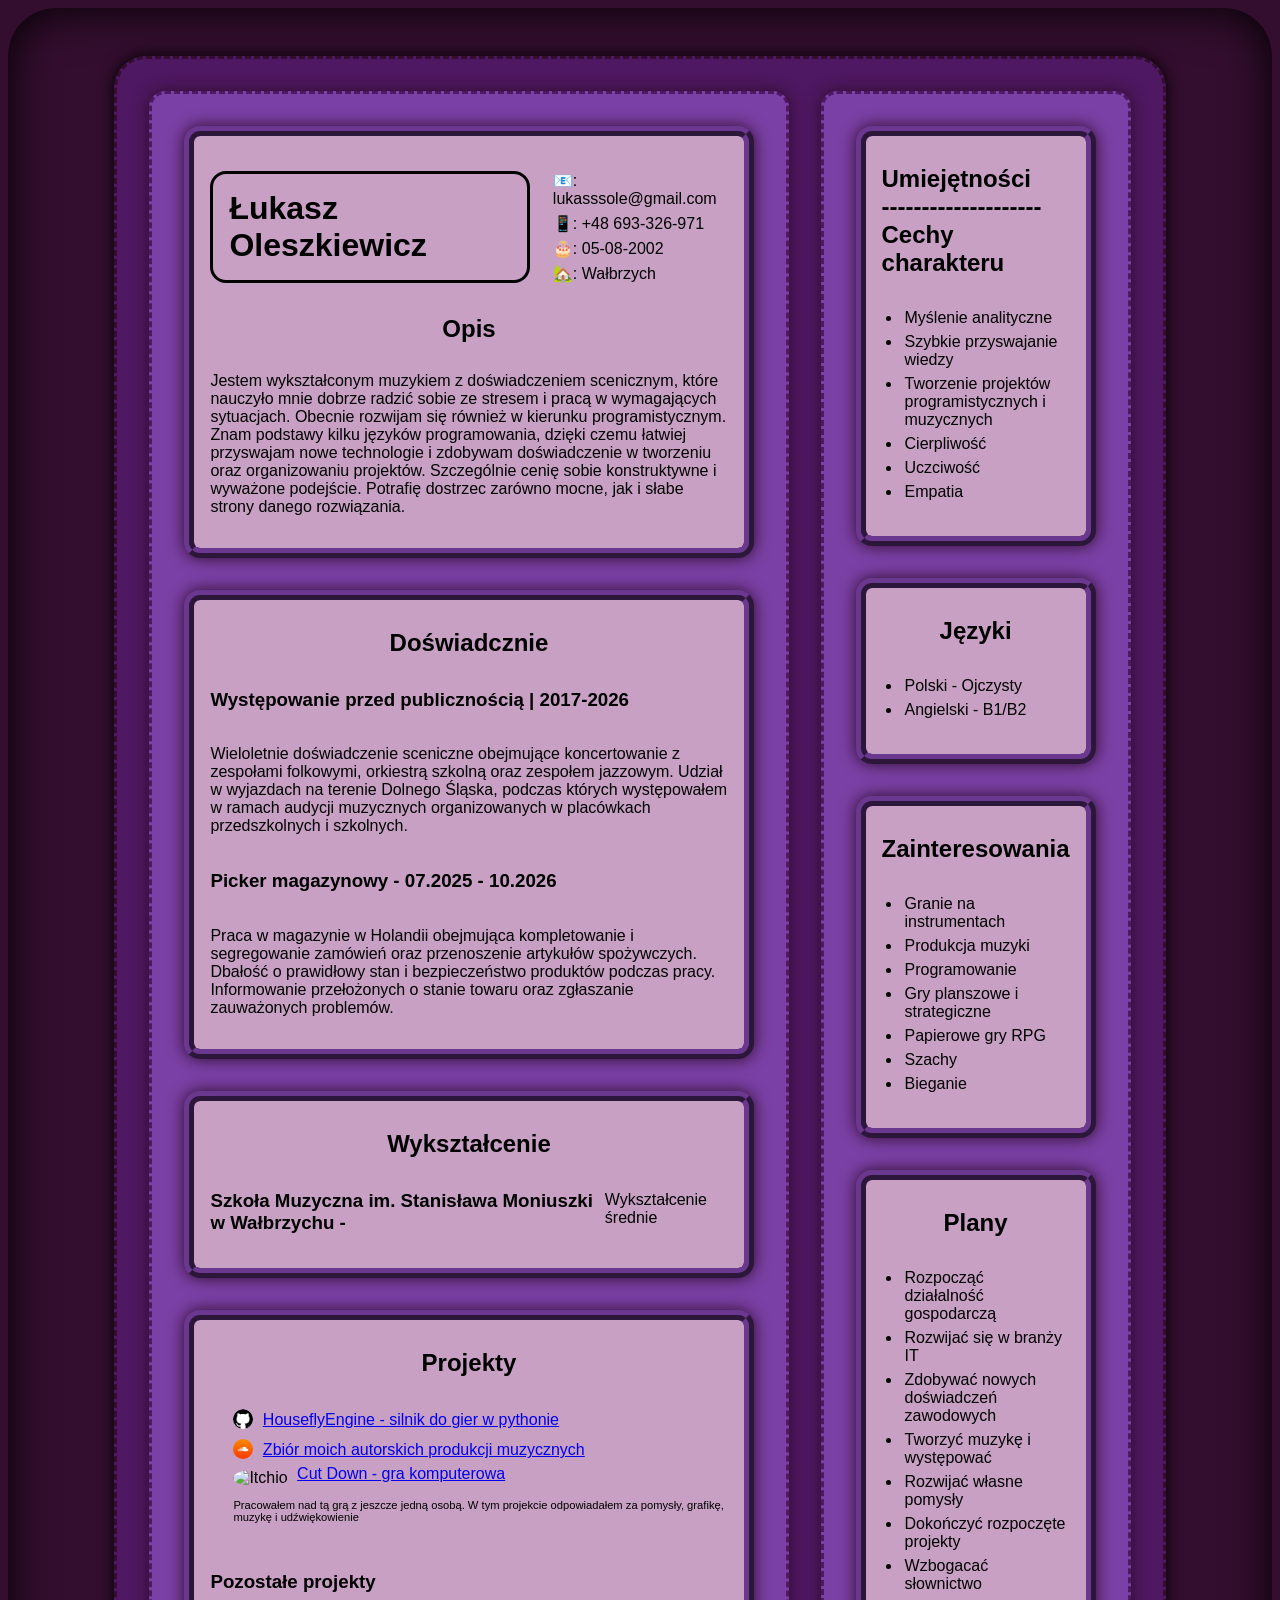
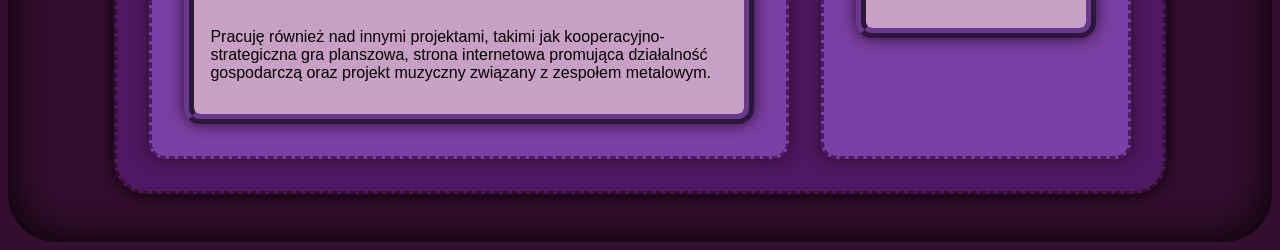
==== index.html @ b636558a "first commit" ====
<!DOCTYPE html>
<html lang="en">
<head>
    <meta charset="UTF-8">
    <meta name="viewport" content="width=device-width, initial-scale=1.0">
    <title>Document</title>
    <link rel="stylesheet" href="styles.css">
</head>
<body>
    <div id="main-container">

        <!-- ############################################################################################ -->
        <!-- LEFT-CONTAINER -->
        <!-- ############################################################################################ -->

        <div id="left-container">

            <div id="about-me" class="small-containers">
                <div id="headline">
                    <h1>Łukasz Oleszkiewicz</h1>
                    <ul>
                        <li>📧: lukasssole@gmail.com</li>
                        <li>📱: +48 693-326-971</li>
                        <li>🎂: 05-08-2002</li>
                        <li>🏡: Wałbrzych</li>
                    </ul>
                </div>

                <div id="description">
                    <h2>Opis</h1>
                    <p>Jestem wykształconym muzykiem z doświadczeniem scenicznym, 
                        które nauczyło mnie dobrze radzić sobie ze stresem i pracą w wymagających sytuacjach.
                        
                        Obecnie rozwijam się również w kierunku programistycznym. Znam podstawy kilku języków programowania, dzięki czemu
                        łatwiej przyswajam nowe technologie i zdobywam doświadczenie w tworzeniu oraz organizowaniu projektów.

                        Szczególnie cenię sobie konstruktywne i wyważone podejście. Potrafię dostrzec zarówno mocne, jak i słabe strony danego rozwiązania.
                    </p>                    
                </div>

            </div>

            <div id="experience" class="small-containers">
                <h2>Doświadcznie</h2>

                <h3>Występowanie przed publicznością | 2017-2026</h3>
                <p>Wieloletnie doświadczenie sceniczne obejmujące koncertowanie z zespołami folkowymi, orkiestrą szkolną
                oraz zespołem jazzowym. Udział w wyjazdach na terenie Dolnego Śląska, podczas których
                występowałem w ramach audycji muzycznych organizowanych w placówkach przedszkolnych i szkolnych.</p>
                
                <h3>Picker magazynowy - 07.2025 - 10.2026</h3>
                <p>Praca w magazynie w Holandii obejmująca kompletowanie i segregowanie zamówień oraz 
                przenoszenie artykułów spożywczych. Dbałość o prawidłowy stan i bezpieczeństwo produktów 
                podczas pracy. Informowanie przełożonych o stanie towaru oraz zgłaszanie zauważonych problemów.
                </p>
            </div>
            
            <div id="education" class="small-containers">
                <h2>Wykształcenie</h2>
                <div>
                    <h3>Szkoła Muzyczna im. Stanisława Moniuszki w Wałbrzychu - </h3>
                    <p>Wykształcenie średnie</p>              
                </div>
            </div>

            <div id="projects" class="small-containers">
                <h2>Projekty</h2>
                <ul>
                    <li>
                        <img src="images/github.png" alt="GitHub">
                        <a href="https://github.com/erdakxd/HouseflyEngine">HouseflyEngine - silnik do gier w pythonie</a></li>
                    <li>
                        <img src="images/soundcloud.jpg" alt="SoundCloud">
                        <a href="https://soundcloud.com/erdak">Zbiór moich autorskich produkcji muzycznych</a>
                    </li>
                    <li>
                        <img src="/imagesItchio.png" alt="Itchio">
                        <a href="https://cle-rouge.itch.io/cut-down">Cut Down - gra komputerowa</a>
                        <p style="font-size: .7em;">Pracowałem nad tą grą z jeszcze jedną osobą. W tym projekcie odpowiadałem za pomysły, grafikę, muzykę i udźwiękowienie</p>
                    </li>
                </ul>

                <h3>Pozostałe projekty</h3>
                <p>Pracuję również nad innymi projektami, takimi jak kooperacyjno-strategiczna 
                    gra planszowa, strona internetowa promująca działalność gospodarczą oraz projekt
                    muzyczny związany z zespołem metalowym.</p>
            </div>

        </div>

        <!-- ############################################################################################ -->
        <!-- RIGHT-CONTAINER -->
        <!-- ############################################################################################ -->        

        <div id="right-container">

            <div id="skills" class="small-containers">
                <h2>Umiejętności <br>--------------------<br>Cechy charakteru</h2>
                <ul>
                    <li>Myślenie analityczne</li>
                    <li>Szybkie przyswajanie wiedzy</li>
                    <li>Tworzenie projektów programistycznych i muzycznych</li>
                    <li>Cierpliwość</li>
                    <li>Uczciwość</li>
                    <li>Empatia</li>
                </ul>
            </div>

            <div id="languages" class="small-containers">
                <h2>Języki</h2>
                <ul>
                    <li>Polski - Ojczysty</li>
                    <li>Angielski - B1/B2</li>
                </ul>
            </div>

            <div id="interests" class="small-containers">
                <h2>Zainteresowania</h2>
                <ul>
                    <li>Granie na instrumentach</li>
                    <li>Produkcja muzyki</li>
                    <li>Programowanie</li>
                    <li>Gry planszowe i strategiczne</li>
                    <li>Papierowe gry RPG</li>
                    <li>Szachy</li>
                    <li>Bieganie</li>
                </ul>     
            </div>

            <div id="goals" class="small-containers">
                <h2>Plany</h2>
                <ul>
                    <li>Rozpocząć działalność gospodarczą</li>
                    <li>Rozwijać się w branży IT</li>
                    <li>Zdobywać nowych doświadczeń zawodowych</li>
                    <li>Tworzyć muzykę i występować</li>
                    <li>Rozwijać własne pomysły</li>
                    <li>Dokończyć rozpoczęte projekty</li>
                    <li>Wzbogacać słownictwo</li>
                </ul>
            </div>
    </div>
</body>
</html>
---- styles.css ----
* {
    box-sizing: border-box;
    font-family: 'Trebuchet MS', 'Lucida Sans Unicode', 'Lucida Grande', 'Lucida Sans', Arial, sans-serif;
}

h1, h2{
    align-self: center;
    margin: 13px 0px 13px 0px;
}

p, li{
    font-size: 1em;
}

li{
    padding: 3px;
}

ul{
    padding-left: 20px;
}

img{
    height: 20px;
    width: 20px;
    border-radius: 50%;
}

a{
    padding: 5px;
    position: relative;
    bottom: 4px;
}

body{
    display: flex;
    background-color: #340e2f;

    justify-content: center;
    align-items: center;

    padding: 3rem;
    border-radius: 3rem;

    box-shadow: 0px 0px 3rem inset;
}

#main-container{
    display: flex;
    flex-direction: row;

    justify-content: space-evenly;

    background-color: #4f1862;

    max-width: 90%;
    max-height: 100%;
    padding: 1rem;

    border-radius: 2rem ;
    border: 3px dashed #340e2f;

    box-shadow: 0px 0px 1rem ;
}

#left-container, #right-container{
    display: flex;

    flex-direction: column;
    

    background-color: #7b40a5;

    /* width: 80%; */
    
    border-radius: 1rem ;
    border: 3px dashed #4f1862;

    padding: 1rem;
    margin: 1rem;

    box-shadow: 0px 0px 1rem #2b0c27;
}

#left-container .small-containers{
    flex: 2;
}

#right-container{
    flex: 1;
}

.small-containers{
    display: flex;
    flex-direction: column;

    background-color: #c7a0c4;

    max-width: 100%;
    
    margin: 1rem;
    border: 10px ridge #6b388f;
    border-radius: 1rem;
    padding: 1rem;
    
    box-shadow: 0px 0px 1rem #2b0c27;

    transition: box-shadow 0.5s ease;
}

.small-containers:hover{
    box-shadow:
        0 0 1.5rem #2b0c27,
        0 0 3rem rgba(43, 12, 39, 0.4);
}

#headline{
    display: flex;
    justify-content: space-around;
}

#headline > h1{
    border: 3px solid;
    border-radius: 1rem;
    padding: 1rem;
}

#headline > ul, #projects > ul{
    list-style-type: none;
    
}

#description{
    display: flex;
    flex-direction: column;
}

#education > div{
    display: flex;
}

#education > div > p{
    padding: 4px;
}


/* Drukowanie */

@media print {

    @page {
        size: A4;
        margin: 0;
    }

    * {
        box-sizing: border-box;
        -webkit-print-color-adjust: exact !important;
        print-color-adjust: exact !important;
    }

    html,
    body {
        margin: 0;
        padding: 0;
        width: 210mm;
        background: #340e2f !important;
    }

    body {
        display: block;
    }

    #main-container {
        display: flex;
        flex-direction: row;

        width: 210mm;
        max-width: none;
        max-height: none;

        margin: 0;
        padding: 5mm;

        border-radius: 0;
        border: none;
        box-shadow: none;
    }

    #left-container,
    #right-container {
        margin: 3mm;
        padding: 3mm;

        box-shadow: none;
    }

    #left-container {
        flex: 2;
    }

    #right-container {
        flex: 1;
    }

    .small-containers {
        margin: 3mm;
        padding: 3mm;

        box-shadow: none;

        break-inside: avoid;
        page-break-inside: avoid;
    }
}
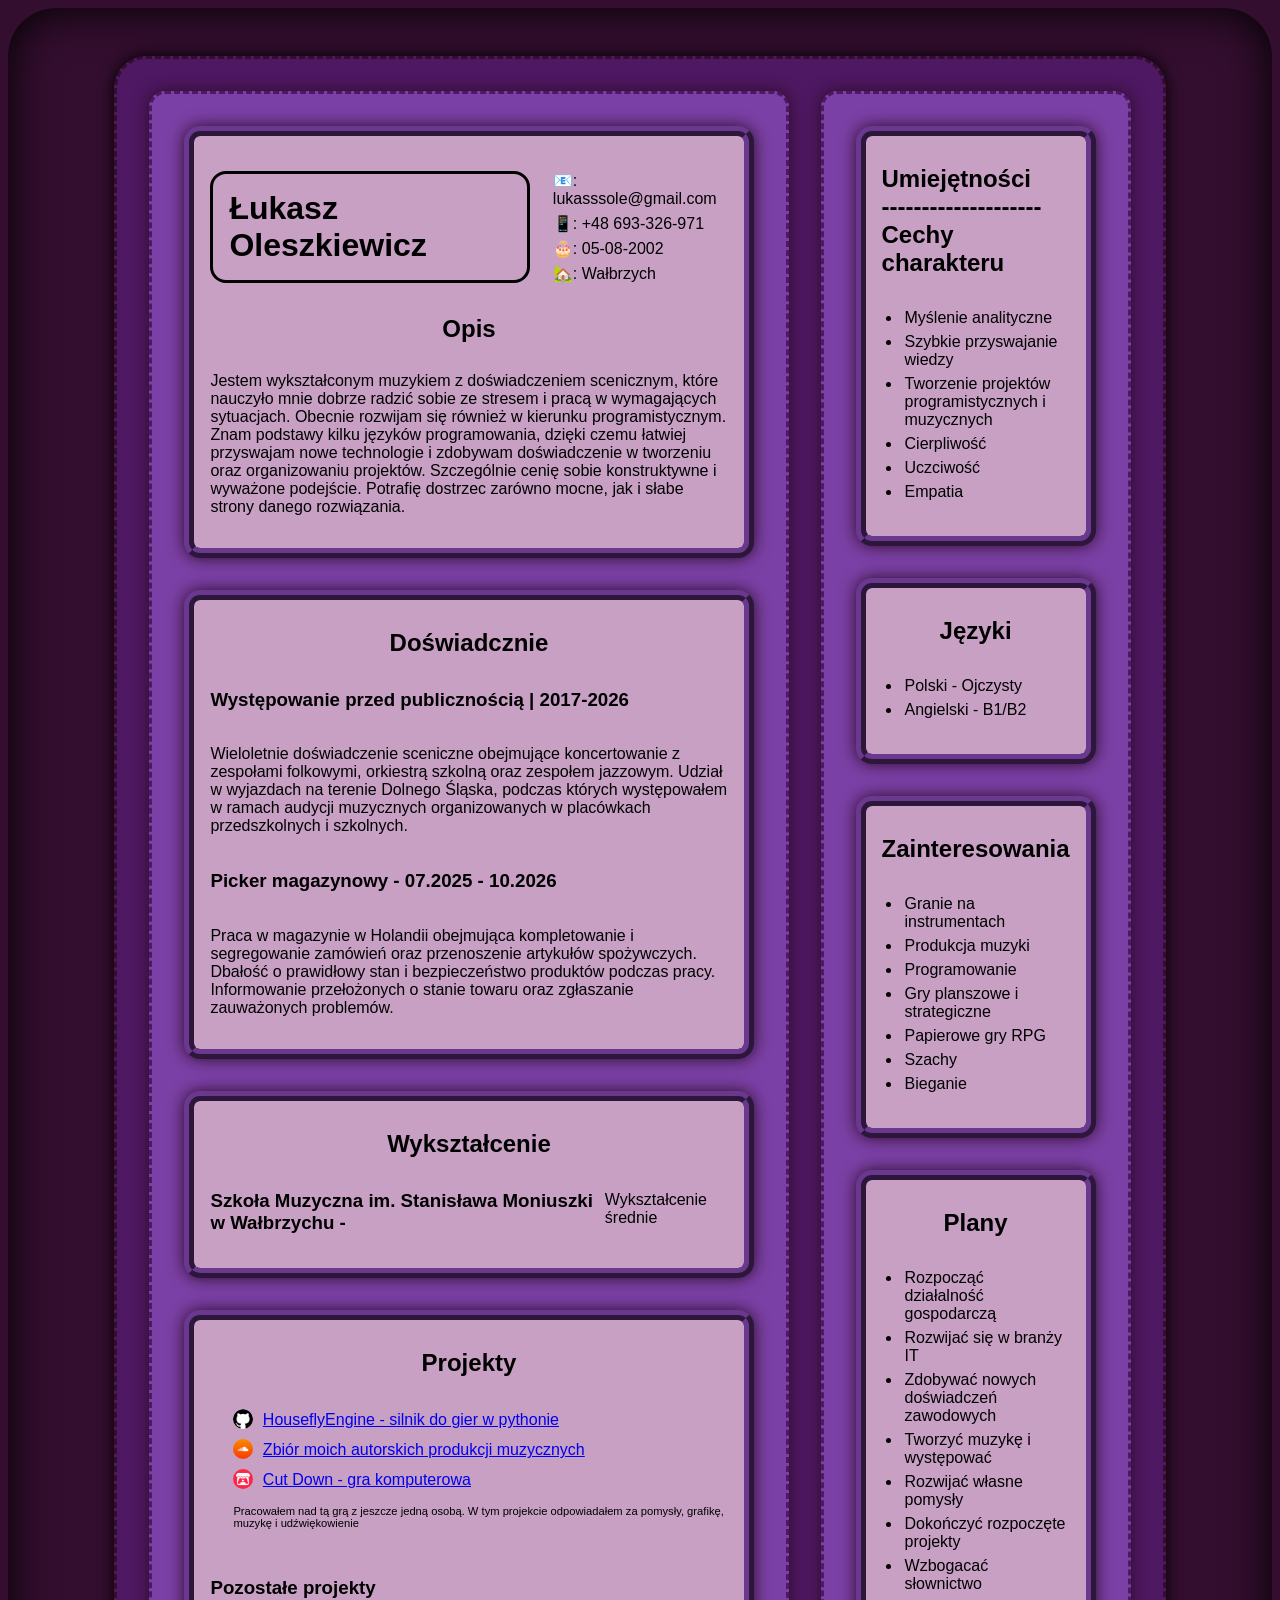
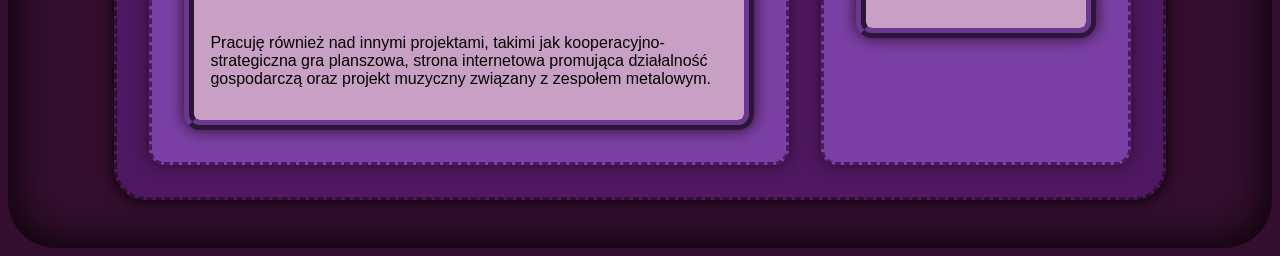
==== commit 96a97771: "fixing src" ====
--- a/index.html
+++ b/index.html
@@ -74,7 +74,7 @@
                         <a href="https://soundcloud.com/erdak">Zbiór moich autorskich produkcji muzycznych</a>
                     </li>
                     <li>
-                        <img src="/imagesItchio.png" alt="Itchio">
+                        <img src="images/Itchio.png" alt="Itchio">
                         <a href="https://cle-rouge.itch.io/cut-down">Cut Down - gra komputerowa</a>
                         <p style="font-size: .7em;">Pracowałem nad tą grą z jeszcze jedną osobą. W tym projekcie odpowiadałem za pomysły, grafikę, muzykę i udźwiękowienie</p>
                     </li>
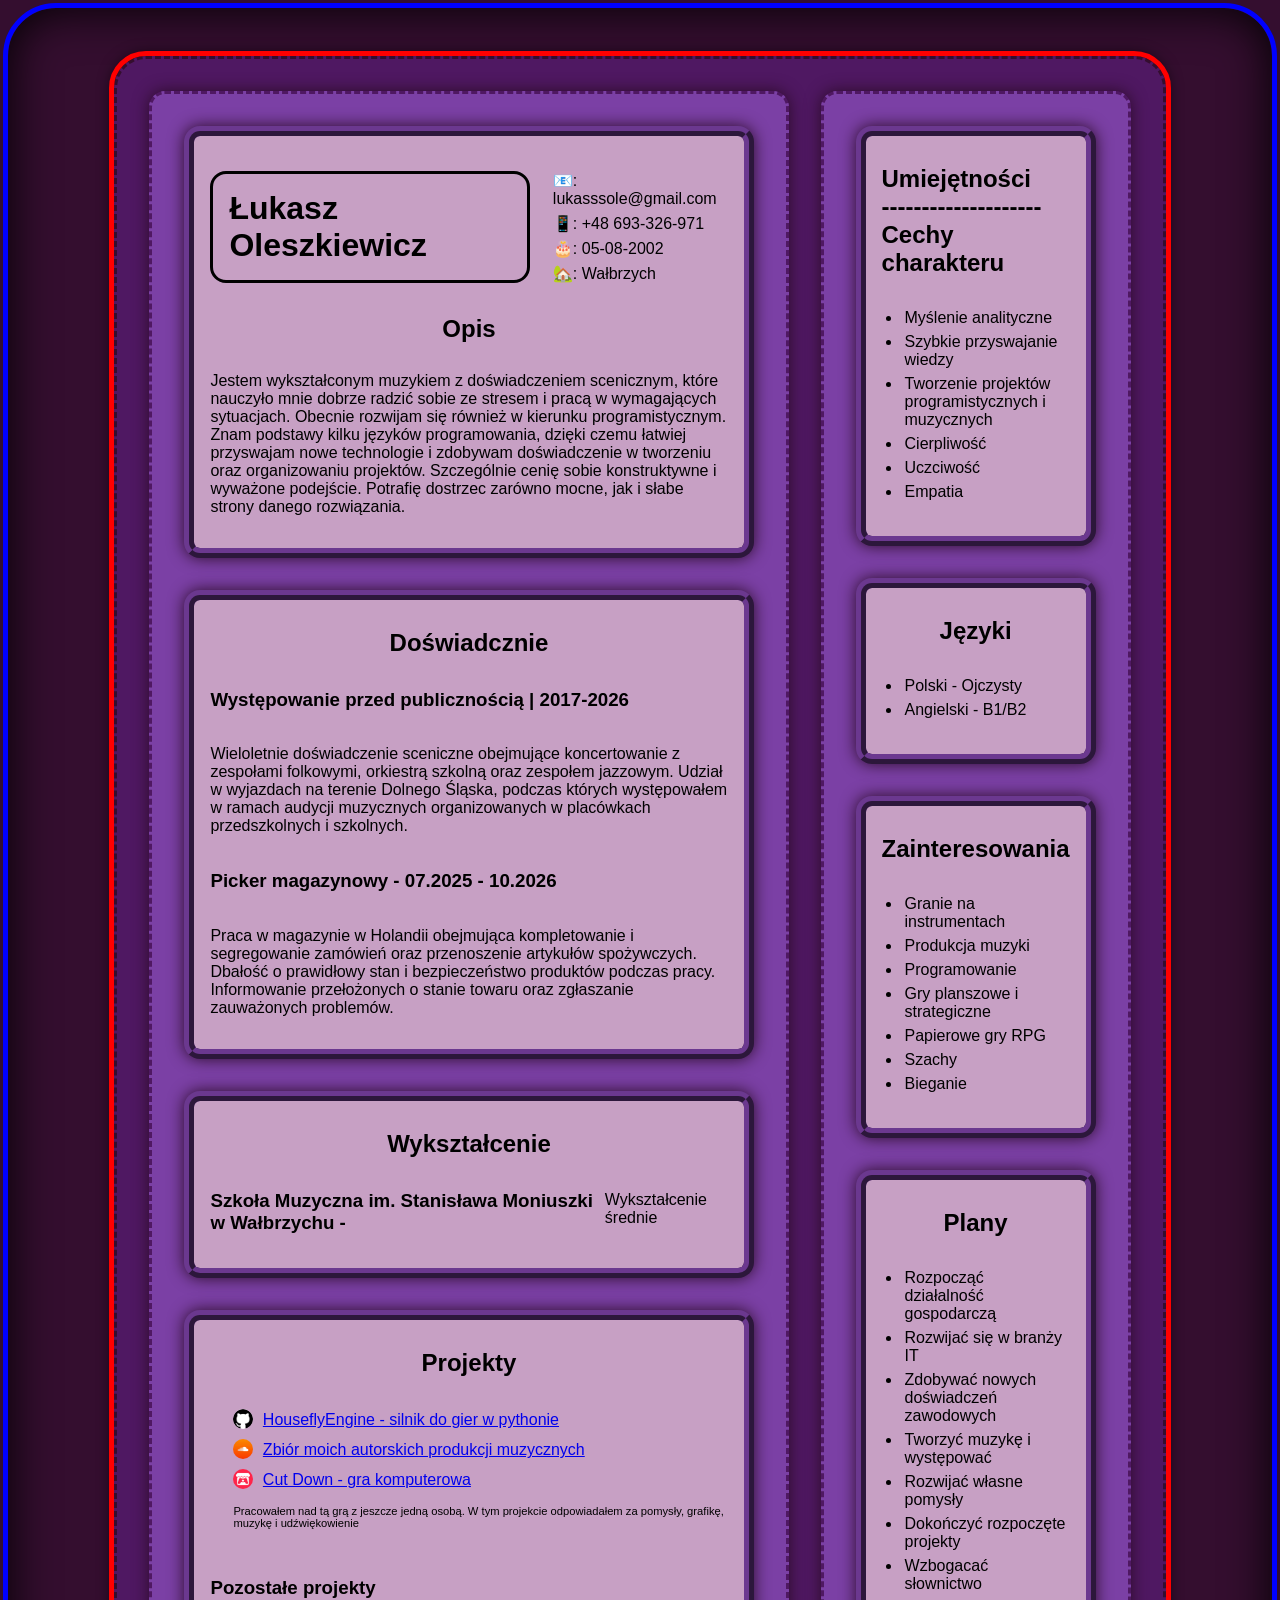
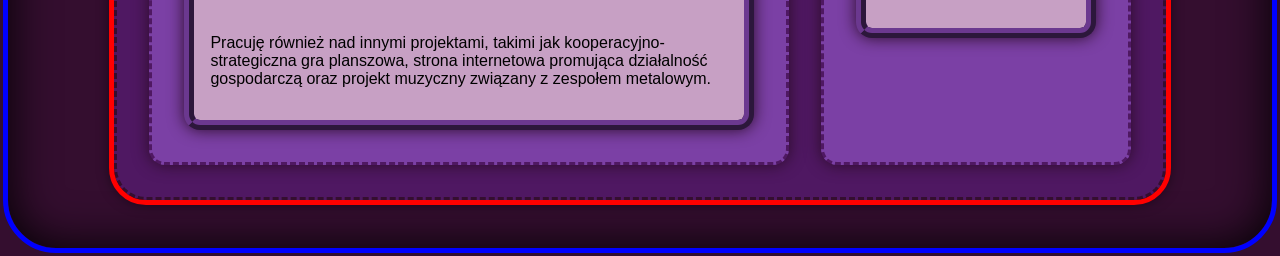
==== commit f1c49f16: "test 4" ====
--- a/index.html
+++ b/index.html
@@ -3,8 +3,8 @@
 <head>
     <meta charset="UTF-8">
     <meta name="viewport" content="width=device-width, initial-scale=1.0">
-    <title>Document</title>
-    <link rel="stylesheet" href="styles.css">
+    <title>CV - Łukasz Oleszkiewicz</title>
+    <link rel="stylesheet" href="styles.css">   
 </head>
 <body>
     <div id="main-container">
--- a/styles.css
+++ b/styles.css
@@ -1,4 +1,4 @@
-* {
+*:not(body){
     box-sizing: border-box;
     font-family: 'Trebuchet MS', 'Lucida Sans Unicode', 'Lucida Grande', 'Lucida Sans', Arial, sans-serif;
 }
@@ -43,6 +43,8 @@
     border-radius: 3rem;
 
     box-shadow: 0px 0px 3rem inset;
+
+    outline: 5px solid blue;
 }
 
 #main-container{
@@ -61,6 +63,7 @@
     border: 3px dashed #340e2f;
 
     box-shadow: 0px 0px 1rem ;
+    outline: 5px solid red;
 }
 
 #left-container, #right-container{
@@ -83,7 +86,7 @@
 }
 
 #left-container .small-containers{
-    flex: 2;
+    flex: 0 1 auto;
 }
 
 #right-container{
@@ -212,4 +215,12 @@
         break-inside: avoid;
         page-break-inside: avoid;
     }
+}
+
+
+
+@media (max-width: 768px) {
+    body {
+        padding: 0.5rem;
+    }
 }
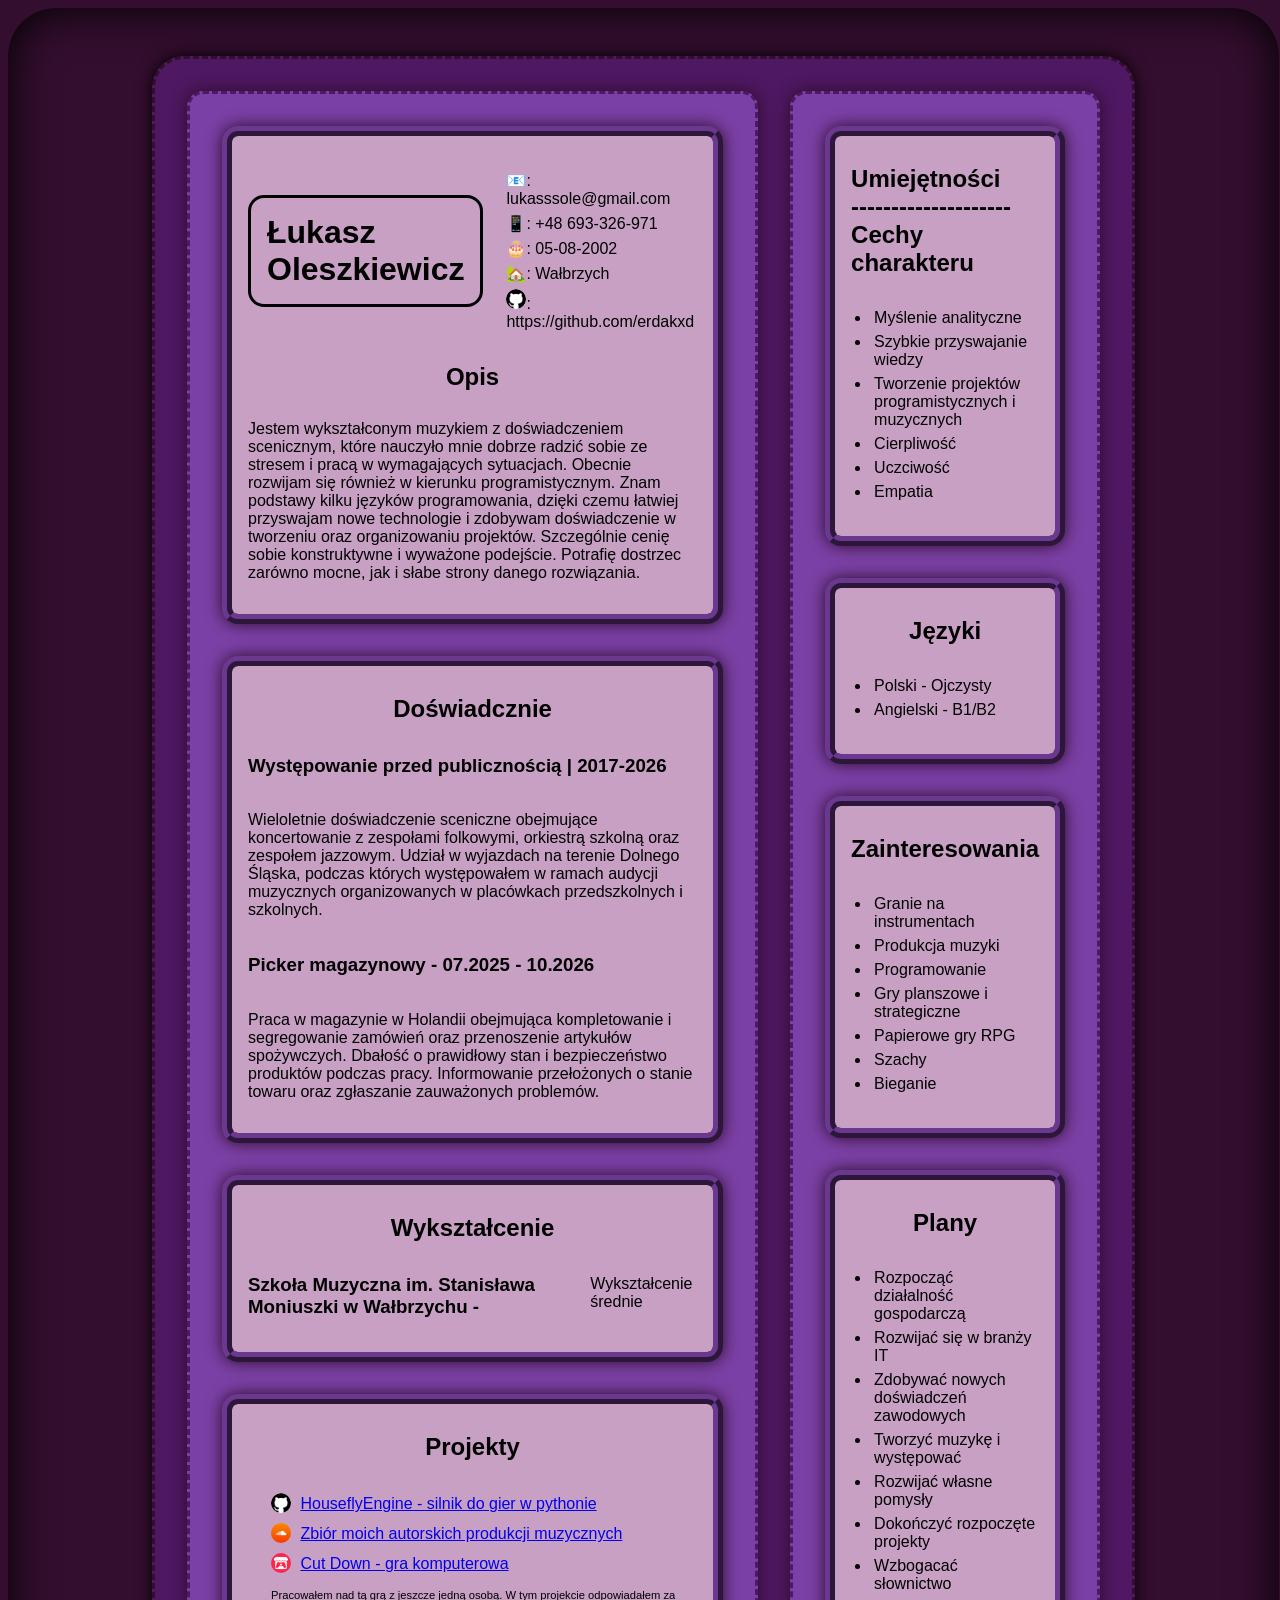
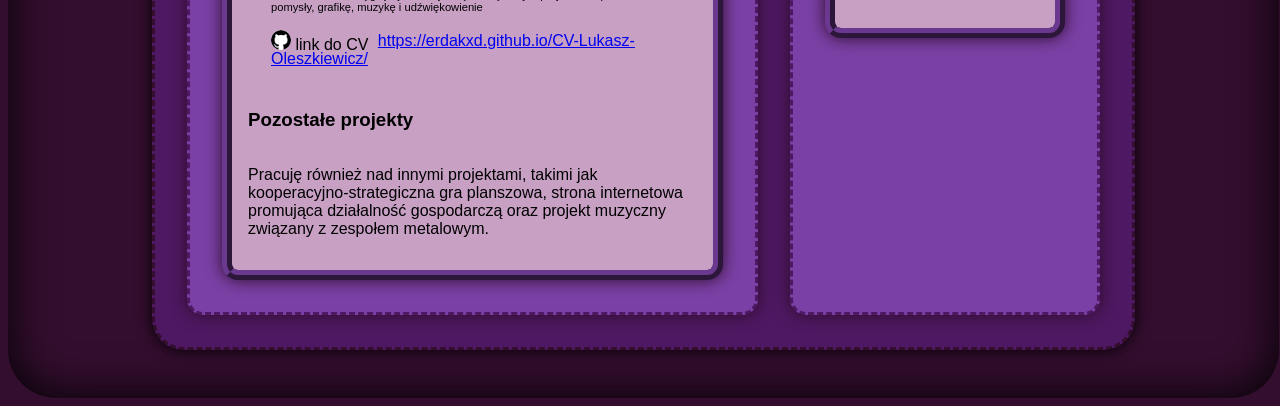
==== commit 45d3b165: "fix name file" ====
--- a/index.html
+++ b/index.html
@@ -23,6 +23,7 @@
                         <li>📱: +48 693-326-971</li>
                         <li>🎂: 05-08-2002</li>
                         <li>🏡: Wałbrzych</li>
+                        <li><img src="images/github.png" alt="GitHub">: https://github.com/erdakxd</li>
                     </ul>
                 </div>
 
@@ -77,6 +78,10 @@
                         <img src="images/Itchio.png" alt="Itchio">
                         <a href="https://cle-rouge.itch.io/cut-down">Cut Down - gra komputerowa</a>
                         <p style="font-size: .7em;">Pracowałem nad tą grą z jeszcze jedną osobą. W tym projekcie odpowiadałem za pomysły, grafikę, muzykę i udźwiękowienie</p>
+                    </li>
+                    <li>
+                        <img src="images/github.png" alt="GitHub">
+                        link do CV <a href="https://erdakxd.github.io/CV-Lukasz-Oleszkiewicz/">https://erdakxd.github.io/CV-Lukasz-Oleszkiewicz/</a>
                     </li>
                 </ul>
 
--- a/styles.css
+++ b/styles.css
@@ -33,18 +33,15 @@
 }
 
 body{
-    display: flex;
     background-color: #340e2f;
 
-    justify-content: center;
-    align-items: center;
-
-    padding: 3rem;
+    padding: 3rem 9rem 3rem 9rem;
     border-radius: 3rem;
 
     box-shadow: 0px 0px 3rem inset;
 
-    outline: 5px solid blue;
+    min-width: fit-content;
+
 }
 
 #main-container{
@@ -55,15 +52,17 @@
 
     background-color: #4f1862;
 
-    max-width: 90%;
+    /* max-width: 90%; */
     max-height: 100%;
+    min-width: fit-content;
+    width: 100%;
+    margin: 0 auto;
     padding: 1rem;
 
     border-radius: 2rem ;
     border: 3px dashed #340e2f;
 
     box-shadow: 0px 0px 1rem ;
-    outline: 5px solid red;
 }
 
 #left-container, #right-container{
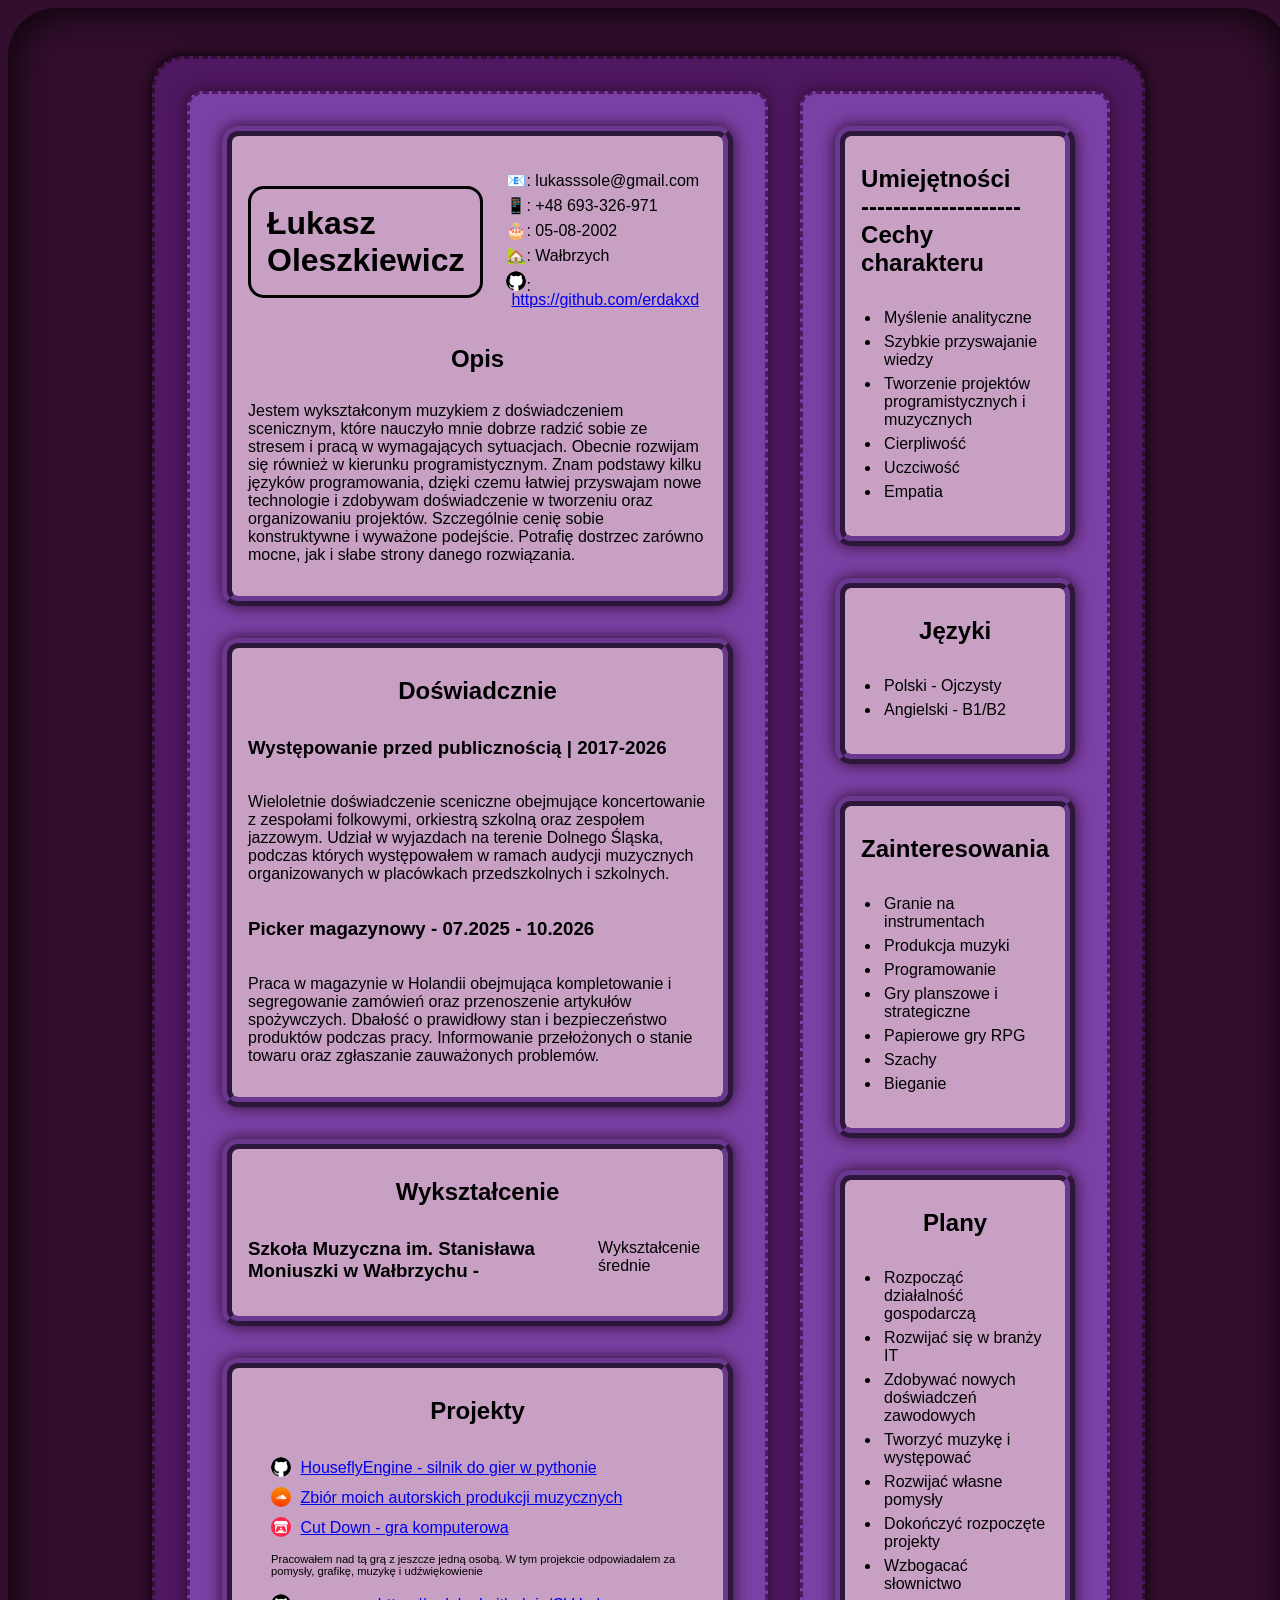
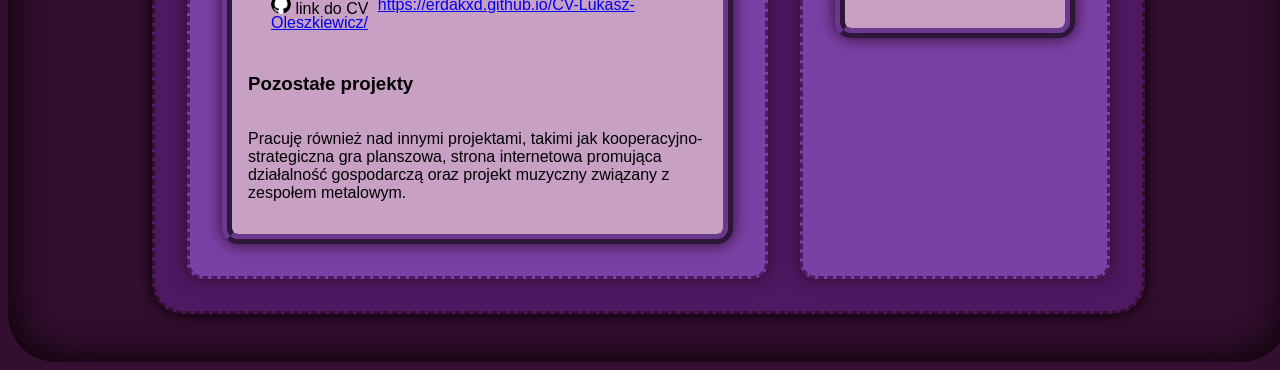
==== commit ec28d653: "link" ====
--- a/index.html
+++ b/index.html
@@ -23,7 +23,7 @@
                         <li>📱: +48 693-326-971</li>
                         <li>🎂: 05-08-2002</li>
                         <li>🏡: Wałbrzych</li>
-                        <li><img src="images/github.png" alt="GitHub">: https://github.com/erdakxd</li>
+                        <li><img src="images/github.png" alt="GitHub">: <a href="https://github.com/erdakxd">https://github.com/erdakxd</a></li>
                     </ul>
                 </div>
 
